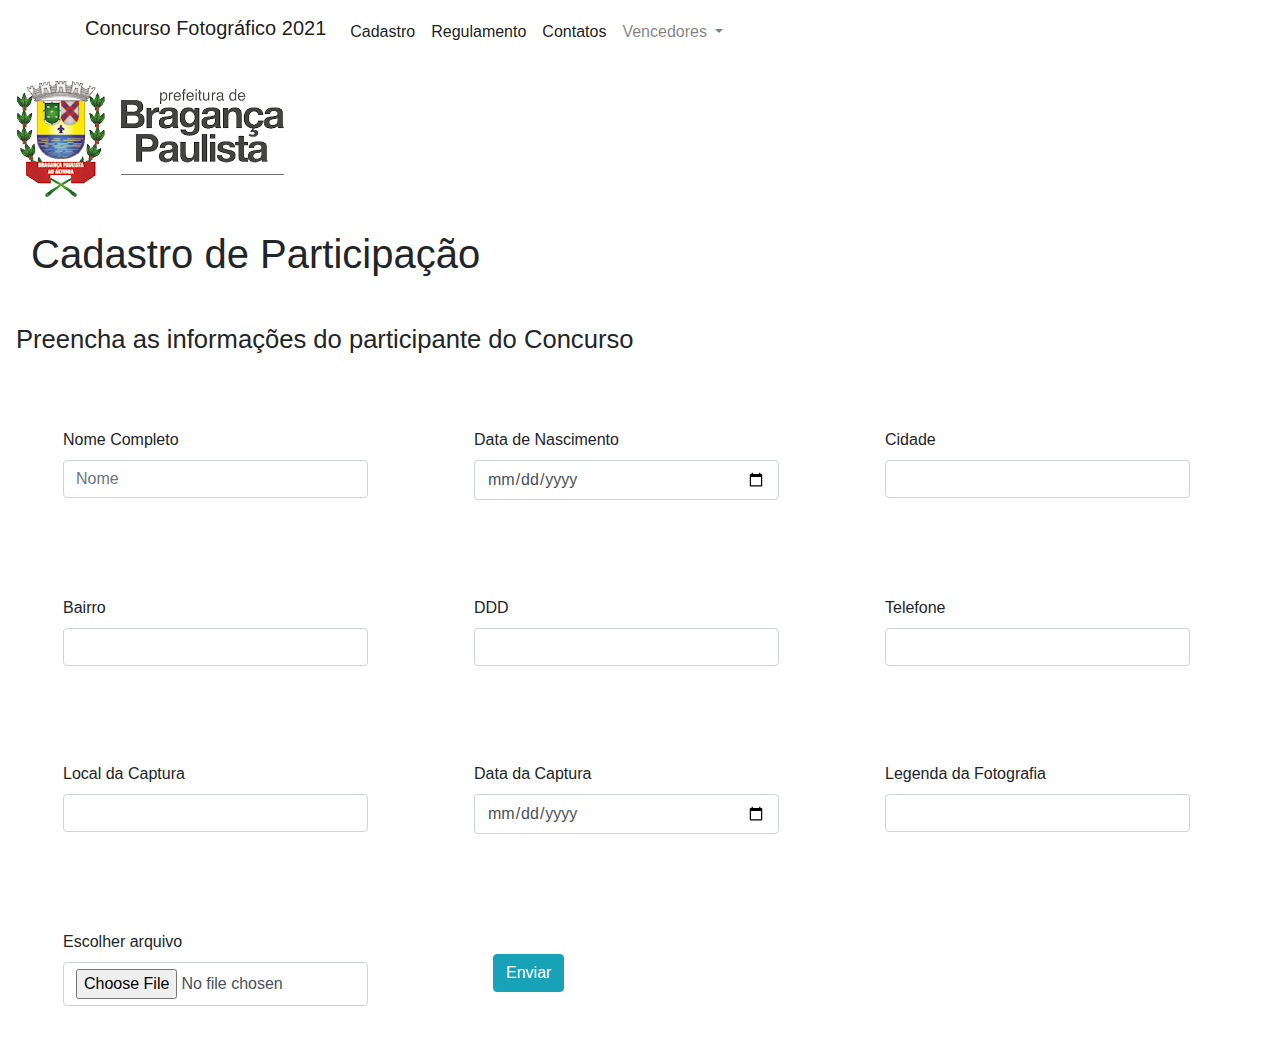
==== cadastro.html @ 0d0484a4 "to tentando" ====
<!DOCTYPE html>
<html lang="pt-br">
    <head>
        <meta charset="UTF-8">
        <meta http-equiv="X-UA-Compatible" content="IE=edge">
        <meta name="viewport" content="width=device-width, initial-scale=1.0">
        <title>Cadastro</title>
        <link rel="shortcut icon" href="/imagens/favicon.ico" type="image/x-icon">
        <link rel="stylesheet" href="style.css"> 
        <link rel="stylesheet" href="https://maxcdn.bootstrapcdn.com/bootstrap/4.0.0/css/bootstrap.min.css" 
            integrity="sha384-Gn5384xqQ1aoWXA+058RXPxPg6fy4IWvTNh0E263XmFcJlSAwiGgFAW/dAiS6JXm" crossorigin="anonymous">
    </head>

<nav class="navbar navbar-expand-lg navbar-light bg-gradient">
    <div class="container"> 
        <a class="navbar-brand h1 md-0" href="#">Concurso Fotográfico 2021</a>
    <button class="navbar-toggler" type="button" data-toggle="collapse" data-target="#navbarSupportedContent" aria-controls="navbarSupportedContent" aria-expanded="false" aria-label="Toggle navigation">
        <span class="navbar-toggler-icon"></span>
    </button>
       
    <div class="collapse navbar-collapse" id="navbarSupportedContent">
      <ul class="navbar-nav mr-auto">
        <li class="nav-item active">
            <a class="nav-link" href="#">Cadastro <span class="sr-only">(current)</span></a>
        </li>
        <li class="nav-item active">
            <a class="nav-link" href="#">Regulamento <span class="sr-only">(current)</span></a>
        </li>
        <li class="nav-item active">
            <a class="nav-link" href="#">Contatos <span class="sr-only">(current)</span></a>
        </li>
        <li class="nav-item dropdown">
            <a class="nav-link dropdown-toggle" href="#" id="navbarDropdown" role="button" data-toggle="dropdown" aria-haspopup="true" aria-expanded="false">
                 Vencedores
            </a>
        <div class="dropdown-menu" aria-labelledby="navbarDropdown">
            <a class="dropdown-item" href="#">Edição Atual 2021</a>
            <a class="dropdown-item" href="#">Edição 2020</a>
        </li>
      </ul>
        </div>
    </div>
</nav>

<!-- Foto de Cabeçalho   -->
<div class="img">
    <img src="/imagens/prefeitura_logo2.png" align="middle" alt="Logo da Prefeitura de Bragança Paulista">
</div>

<header>
    <div class="container-fluid">
     <div class="header">
        <h1 class="p-3">Cadastro de Participação</h1>
    </div>
      </div>
</header>
<main>
    <div class="description">
        <h2 class="p-3"><small>Preencha as informações do participante do Concurso</small></h2> 
    </div> 
    <form class="container-fluid">
        <div class="form-row">
            <div class="col-md-3 col-sm-auto m-5">
                <label>Nome Completo</label>
                <input type="text" class="form-control" id="nome" placeholder="Nome">
            </div>
            <div class="col-md-3 col-sm-auto m-5">
                <label>Data de Nascimento</label>
                <input type="date" class="form-control" id="data" placeholder="Data de Nascimento">
            </div>
            <div class="col-md-3 col-sm-auto m-5">
                <label>Cidade</label>
                <input type="text" class="form-control" id="cidade">
            </div>
            <div class="col-md-3 col-sm-auto m-5">
                <label>Bairro</label>
                <input type="text" class="form-control" id="bairro">
            </div>
            <div class="col-md-3 col-sm-auto m-5">
                <label>DDD</label>
                <input type="text" class="form-control" id="ddd">
            </div>
            <div class="col-md-3 col-sm-auto m-5">
                <label>Telefone</label>
                <input type="text" class="form-control" id="telefone">
            </div>
            <div class="col-md-3 col-sm-auto m-5">
                <label>Local da Captura</label>
                <input type="text" class="form-control" id="local_cap">
            </div>
            <div class="col-md-3 col-sm-auto m-5">
                <label>Data da Captura</label>
                <input type="date" class="form-control" id="data_cap">
            </div>
            <div class="col-md-3 col-sm-auto m-5">
                <label>Legenda da Fotografia</label>
                <input type="text" class="form-control" id="legenda">
            </div>
            <div class="col-md-3 col-sm-auto m-5">
                <label>Escolher arquivo</label>
                <input type="file" class="form-control" id="arquivo">
            </div>
            <div class="p-4 col-md-4 col-sm-auto m-5">
                <button type="button" class="btn btn-info">Enviar</button>
            </div>    
        </div>
    </form>
</main>

<script src="https://code.jquery.com/jquery-3.2.1.slim.min.js" integrity="sha384-KJ3o2DKtIkvYIK3UENzmM7KCkRr/rE9/Qpg6aAZGJwFDMVNA/GpGFF93hXpG5KkN" crossorigin="anonymous"></script>
<script src="https://cdnjs.cloudflare.com/ajax/libs/popper.js/1.12.9/umd/popper.min.js" integrity="sha384-ApNbgh9B+Y1QKtv3Rn7W3mgPxhU9K/ScQsAP7hUibX39j7fakFPskvXusvfa0b4Q" crossorigin="anonymous"></script>
<script src="https://maxcdn.bootstrapcdn.com/bootstrap/4.0.0/js/bootstrap.min.js" integrity="sha384-JZR6Spejh4U02d8jOt6vLEHfe/JQGiRRSQQxSfFWpi1MquVdAyjUar5+76PVCmYl" crossorigin="anonymous"></script>

</body>
</html>
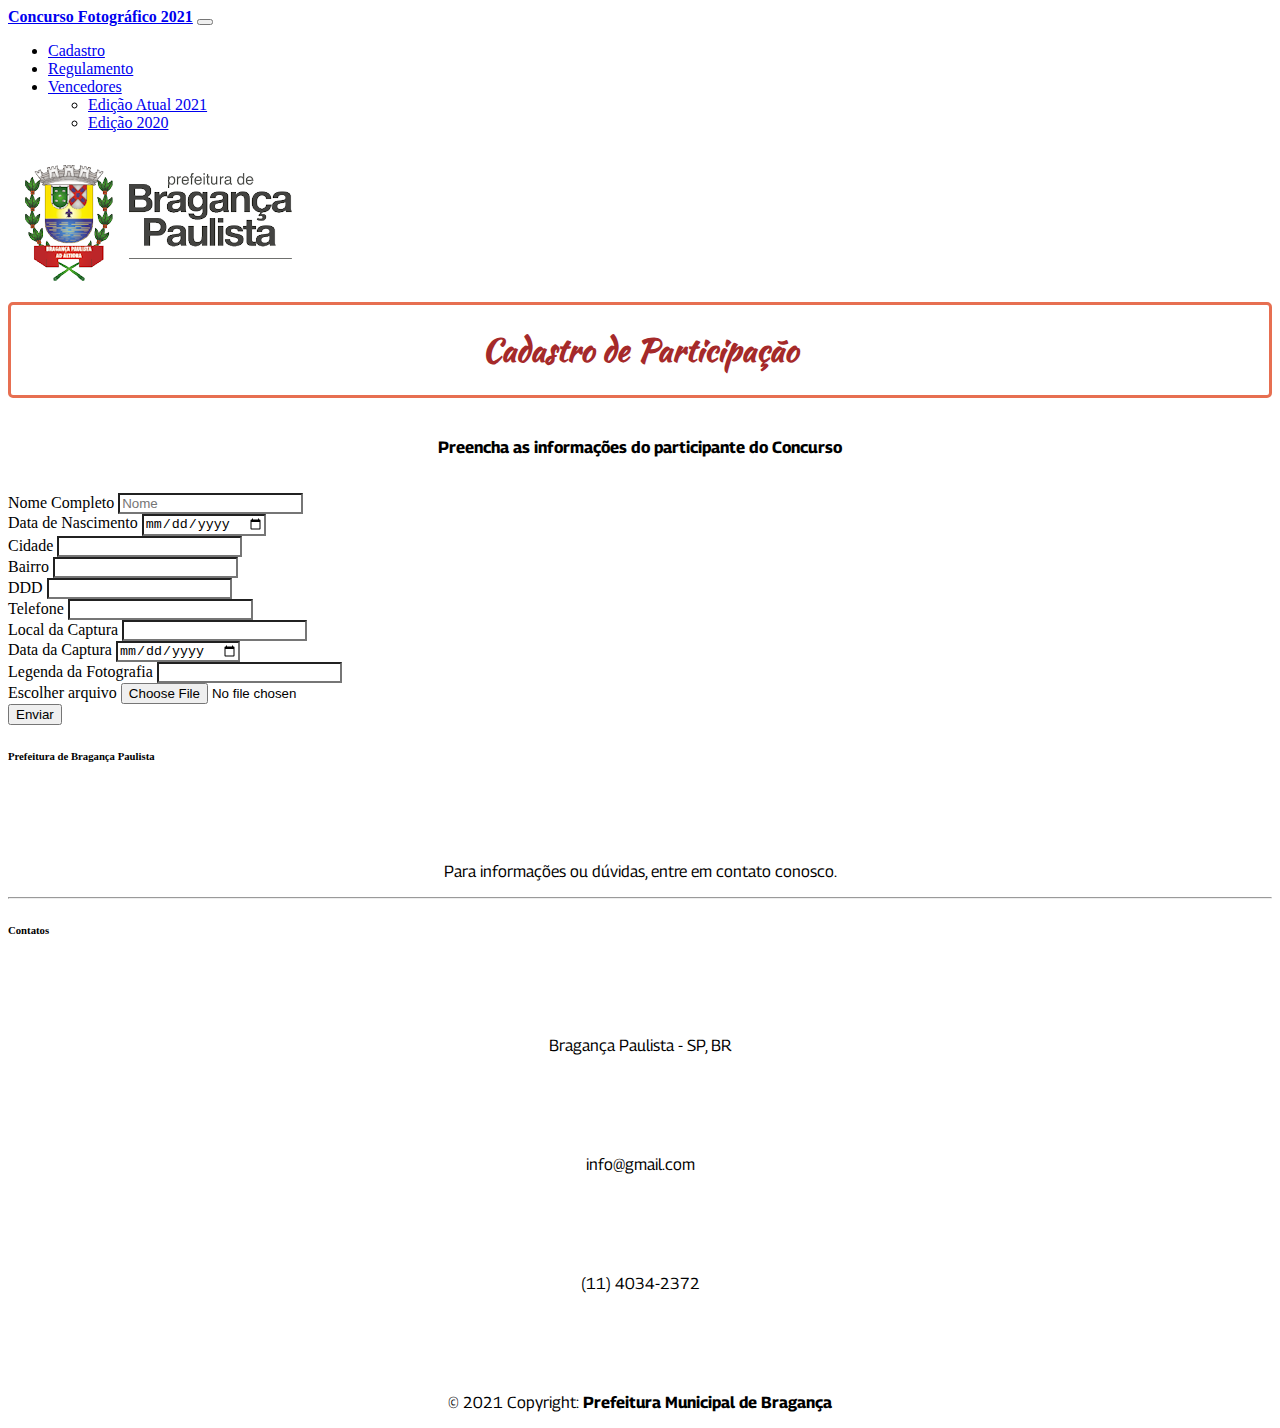
==== commit 80fcc69c: "06/08" ====
--- a/cadastro.html
+++ b/cadastro.html
@@ -7,46 +7,50 @@
         <title>Cadastro</title>
         <link rel="shortcut icon" href="/imagens/favicon.ico" type="image/x-icon">
         <link rel="stylesheet" href="style.css"> 
-        <link rel="stylesheet" href="https://maxcdn.bootstrapcdn.com/bootstrap/4.0.0/css/bootstrap.min.css" 
-            integrity="sha384-Gn5384xqQ1aoWXA+058RXPxPg6fy4IWvTNh0E263XmFcJlSAwiGgFAW/dAiS6JXm" crossorigin="anonymous">
+        <link href="https://cdn.jsdelivr.net/npm/bootstrap@5.1.0/dist/css/bootstrap.min.css" rel="stylesheet" 
+            integrity="sha384-KyZXEAg3QhqLMpG8r+8fhAXLRk2vvoC2f3B09zVXn8CA5QIVfZOJ3BCsw2P0p/We" crossorigin="anonymous">
     </head>
 
-<nav class="navbar navbar-expand-lg navbar-light bg-gradient">
-    <div class="container"> 
-        <a class="navbar-brand h1 md-0" href="#">Concurso Fotográfico 2021</a>
-    <button class="navbar-toggler" type="button" data-toggle="collapse" data-target="#navbarSupportedContent" aria-controls="navbarSupportedContent" aria-expanded="false" aria-label="Toggle navigation">
+<!--Início do Body-->    
+<body>
+
+<!--Início NavBar-->
+<nav class="navbar navbar-expand-lg navbar-light bg-light">
+    <div class="container-fluid">
+      <a class="navbar-brand" href="#"><strong>Concurso Fotográfico 2021</strong></a>
+      <button class="navbar-toggler" type="button" data-bs-toggle="collapse" data-bs-target="#navbarSupportedContent" aria-controls="navbarSupportedContent" aria-expanded="false" aria-label="Toggle navigation">
         <span class="navbar-toggler-icon"></span>
-    </button>
-       
-    <div class="collapse navbar-collapse" id="navbarSupportedContent">
-      <ul class="navbar-nav mr-auto">
-        <li class="nav-item active">
-            <a class="nav-link" href="#">Cadastro <span class="sr-only">(current)</span></a>
-        </li>
-        <li class="nav-item active">
-            <a class="nav-link" href="#">Regulamento <span class="sr-only">(current)</span></a>
-        </li>
-        <li class="nav-item active">
-            <a class="nav-link" href="#">Contatos <span class="sr-only">(current)</span></a>
-        </li>
-        <li class="nav-item dropdown">
-            <a class="nav-link dropdown-toggle" href="#" id="navbarDropdown" role="button" data-toggle="dropdown" aria-haspopup="true" aria-expanded="false">
-                 Vencedores
+      </button>
+      <div class="collapse navbar-collapse" id="navbarSupportedContent">
+        <ul class="navbar-nav me-auto mb-2 mb-lg-0">
+          <li class="nav-item">
+            <a class="nav-link active" aria-current="page" href="#">Cadastro</a>
+          </li>
+          <li class="nav-item">
+            <a class="nav-link" href="#">Regulamento</a>
+          </li>
+          <li class="nav-item dropdown">
+            <a class="nav-link dropdown-toggle" href="#" id="navbarDropdown" role="button" data-bs-toggle="dropdown" aria-expanded="false">
+              Vencedores
             </a>
-        <div class="dropdown-menu" aria-labelledby="navbarDropdown">
-            <a class="dropdown-item" href="#">Edição Atual 2021</a>
-            <a class="dropdown-item" href="#">Edição 2020</a>
-        </li>
-      </ul>
-        </div>
+            <ul class="dropdown-menu" aria-labelledby="navbarDropdown">
+              <li><a class="dropdown-item" href="#">Edição Atual 2021</a></li>
+              <li><a class="dropdown-item" href="#">Edição 2020</a></li>
+            </ul>
+          </li>
+        </ul>
+      </div>
     </div>
-</nav>
+  </nav>
+<!--Fim do NavBar-->
 
-<!-- Foto de Cabeçalho   -->
+<!--Início do Cabeçalho-->
 <div class="img">
-    <img src="/imagens/prefeitura_logo2.png" align="middle" alt="Logo da Prefeitura de Bragança Paulista">
+    <img src="/imagens/prefeitura_logo2.png" alt="Logo da Prefeitura de Bragança Paulista">
 </div>
+<!--Fim Cabeçalho-->
 
+<!-- Fim Header -->
 <header>
     <div class="container-fluid">
      <div class="header">
@@ -54,17 +58,24 @@
     </div>
       </div>
 </header>
+<!--Fim Header-->
+
+<!--Main-->
 <main>
+  
     <div class="description">
         <h2 class="p-3"><small>Preencha as informações do participante do Concurso</small></h2> 
     </div> 
-    <form class="container-fluid">
-        <div class="form-row">
+
+    <!--Início Form-->
+    <div class="container-fluid">
+        <div class="cont">
+        <div class="row">
             <div class="col-md-3 col-sm-auto m-5">
                 <label>Nome Completo</label>
                 <input type="text" class="form-control" id="nome" placeholder="Nome">
             </div>
-            <div class="col-md-3 col-sm-auto m-5">
+            <div class="col-md-2 col-sm-auto m-5">
                 <label>Data de Nascimento</label>
                 <input type="date" class="form-control" id="data" placeholder="Data de Nascimento">
             </div>
@@ -72,17 +83,19 @@
                 <label>Cidade</label>
                 <input type="text" class="form-control" id="cidade">
             </div>
-            <div class="col-md-3 col-sm-auto m-5">
+            <div class="col-md-2 col-sm-auto m-5">
                 <label>Bairro</label>
                 <input type="text" class="form-control" id="bairro">
             </div>
-            <div class="col-md-3 col-sm-auto m-5">
+            <div class="col-auto">
+                <div class="col-md-1 col-sm-auto m-5">
                 <label>DDD</label>
                 <input type="text" class="form-control" id="ddd">
-            </div>
-            <div class="col-md-3 col-sm-auto m-5">
-                <label>Telefone</label>
-                <input type="text" class="form-control" id="telefone">
+                </div>
+                <div class="col-md-2 col-sm-auto m-5">
+                    <label>Telefone</label>
+                    <input type="text" class="form-control" id="telefone">
+                </div>
             </div>
             <div class="col-md-3 col-sm-auto m-5">
                 <label>Local da Captura</label>
@@ -97,19 +110,85 @@
                 <input type="text" class="form-control" id="legenda">
             </div>
             <div class="col-md-3 col-sm-auto m-5">
+                
+            </div>
+            <div class="col-md-4 col-sm-auto">
                 <label>Escolher arquivo</label>
                 <input type="file" class="form-control" id="arquivo">
             </div>
-            <div class="p-4 col-md-4 col-sm-auto m-5">
+            <div class="col-md-3 col-sm-auto p-4">
                 <button type="button" class="btn btn-info">Enviar</button>
             </div>    
         </div>
+    </div>
+  </div>
     </form>
+    <!--Fim do Form-->
+
+<!-- Início Footer -->
+<footer class="page-footer font-small mdb-color pt-4">
+
+    <!-- Início Footer Links -->
+    <div class="container text-center text-md-left">
+  
+      <!-- Início Footer links -->
+      <div class="row text-center text-md-left mt-3 pb-3">
+  
+        <!-- Grid column -->
+        <div class="col-md-3 col-lg-3 col-xl-3 mx-auto mt-3">
+          <h6 class="text-center text-uppercase mb-4 font-weight-bold">Prefeitura de Bragança Paulista</h6>
+          <p>Para informações ou dúvidas, entre em contato conosco.</p>
+        </div>
+  
+        <!-- Grid column -->
+        <hr class="w-100 clearfix d-md-none">
+  
+        <!-- Início Grid column -->
+        <div class="col-md-4 col-lg-3 col-xl-3 mx-auto mt-3">
+          <h6 class="text-center text-uppercase mb-4 font-weight-bold">Contatos</h6>
+          <p>
+            <i class="fas fa-home mr-3"></i>Bragança Paulista - SP, BR</p>
+          <p>
+            <i class="fas fa-envelope mr-3"></i> info@gmail.com</p>
+          <p>
+            <i class="fas fa-phone mr-3"></i> (11) 4034-2372 </p>
+          
+        </div>
+        <!-- Fim Grid column -->
+  
+      </div>
+      <!-- Fim Footer links -->
+
+      <!-- Fim Grid row -->
+      <div class="row d-flex align-items-center">
+  
+        <!-- FimGrid column -->
+        <div class="col-md-7 col-lg-8">
+  
+          <!--Copyright-->
+          <p class="text-center text-md-center">© 2021 Copyright:
+              <strong> Prefeitura Municipal de Bragança</strong>
+            </a>
+          </p>
+  
+        </div>
+        <!-- Fim Grid column -->
+
+        </div>
+        <!-- Fim Grid column -->
+  
+      </div>
+      <!-- Fim Grid row -->
+  
+  </footer>
+  <!-- Fim Footer -->    
+
 </main>
+<!--Fim do Main-->
 
-<script src="https://code.jquery.com/jquery-3.2.1.slim.min.js" integrity="sha384-KJ3o2DKtIkvYIK3UENzmM7KCkRr/rE9/Qpg6aAZGJwFDMVNA/GpGFF93hXpG5KkN" crossorigin="anonymous"></script>
-<script src="https://cdnjs.cloudflare.com/ajax/libs/popper.js/1.12.9/umd/popper.min.js" integrity="sha384-ApNbgh9B+Y1QKtv3Rn7W3mgPxhU9K/ScQsAP7hUibX39j7fakFPskvXusvfa0b4Q" crossorigin="anonymous"></script>
-<script src="https://maxcdn.bootstrapcdn.com/bootstrap/4.0.0/js/bootstrap.min.js" integrity="sha384-JZR6Spejh4U02d8jOt6vLEHfe/JQGiRRSQQxSfFWpi1MquVdAyjUar5+76PVCmYl" crossorigin="anonymous"></script>
+<script src="https://cdn.jsdelivr.net/npm/bootstrap@5.1.0/dist/js/bootstrap.bundle.min.js" integrity="sha384-U1DAWAznBHeqEIlVSCgzq+c9gqGAJn5c/t99JyeKa9xxaYpSvHU5awsuZVVFIhvj" crossorigin="anonymous"></script>
 
 </body>
+<!--Fim do Body-->
+
 </html>--- a/style.css
+++ b/style.css
@@ -0,0 +1,63 @@
+@charset "UTF-8";
+@import url('https://fonts.googleapis.com/css2?family=Kaushan+Script&display=swap'); 
+@import url('https://fonts.googleapis.com/css2?family=Georama:wght@100;300;400;500&display=swap');
+
+:root {
+    --color: #F5BB90;
+}
+
+body {
+    /* background-image:linear-gradient(to right, var(--color), 
+    #E76F51); */
+    font: size 20px;
+}
+
+img {
+    background-image: url("/imagens/fundo.jpg");
+}
+
+/* img {
+    margin: 0px 50px 75px 100px;
+} */
+
+.header {
+    margin:auto;
+    color: brown;
+    text-align:center;
+    font-family:'Kaushan Script', cursive;
+    font-size: medium;
+    border: 3px solid #E76F51 ;
+    border-radius: 5px;
+}
+
+.description {
+    color:black;
+    text-align:center;
+    font-size: small;
+    font-family:'Georama', sans-serif;
+    padding:20px;
+}
+
+p {
+    margin-top: 100px;
+    text-align: center;
+    font-size: medium;
+    color:black;
+    font-family: 'Georama', sans-serif;
+}
+
+.form-row {
+    font-family: 'Georama', sans-serif;
+    color:black;
+    font-weight:500;
+
+}
+
+input[type="text"], input[type="file"], input[type="date"] {
+    background-color:transparent;
+}
+
+.cont {
+    display:flex;
+    align-items: stretch;
+}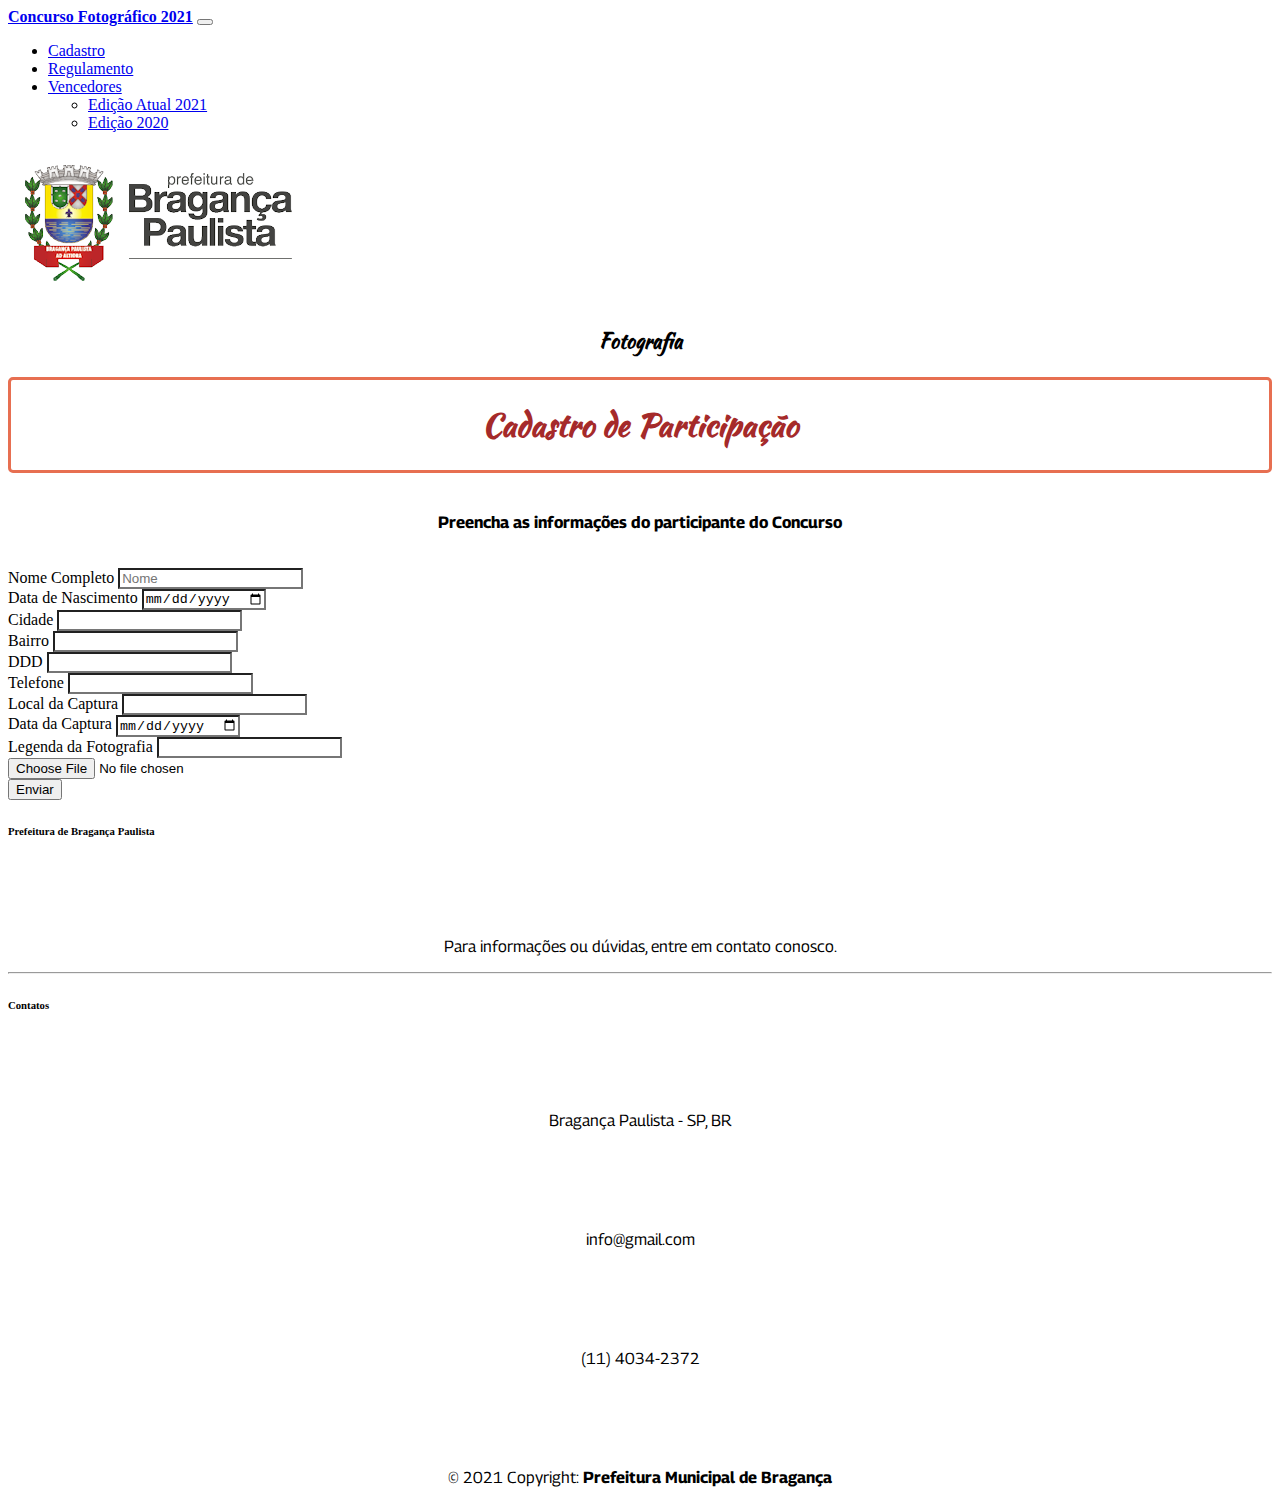
==== commit 19c801a9: "ultimo 06/08" ====
--- a/cadastro.html
+++ b/cadastro.html
@@ -45,14 +45,20 @@
 <!--Fim do NavBar-->
 
 <!--Início do Cabeçalho-->
-<div class="img">
-    <img src="/imagens/prefeitura_logo2.png" alt="Logo da Prefeitura de Bragança Paulista">
+<div class="row">
+    <div class="col-md-10 mb-5 mt-3">
+        <img src="/imagens/prefeitura_logo2.png" alt="Logo da Prefeitura de Bragança Paulista">
+    </div>   
+            <div class="st col-md-2 my-5">
+                <h2><small>Fotografia</small></h2>
+            </div>
+    
 </div>
 <!--Fim Cabeçalho-->
 
 <!-- Fim Header -->
 <header>
-    <div class="container-fluid">
+    <div class="container">
      <div class="header">
         <h1 class="p-3">Cadastro de Participação</h1>
     </div>
@@ -69,64 +75,60 @@
 
     <!--Início Form-->
     <div class="container-fluid">
-        <div class="cont">
-        <div class="row">
-            <div class="col-md-3 col-sm-auto m-5">
-                <label>Nome Completo</label>
-                <input type="text" class="form-control" id="nome" placeholder="Nome">
-            </div>
-            <div class="col-md-2 col-sm-auto m-5">
-                <label>Data de Nascimento</label>
-                <input type="date" class="form-control" id="data" placeholder="Data de Nascimento">
-            </div>
-            <div class="col-md-3 col-sm-auto m-5">
-                <label>Cidade</label>
-                <input type="text" class="form-control" id="cidade">
-            </div>
-            <div class="col-md-2 col-sm-auto m-5">
+        <div class="row justify-content-center">
+          <div class="col-md-3 col-sm-auto m-5">
+            <label>Nome Completo</label>
+            <input type="text" class="form-control" id="nome" placeholder="Nome">
+          </div>
+          <div class="col-md-2 col-sm-auto m-5">
+            <label>Data de Nascimento</label>
+            <input type="date" class="form-control" id="data" placeholder="Data de Nascimento">
+          </div>
+          <div class="col-md-3 col-sm-auto m-5">
+            <label>Cidade</label>
+            <input type="text" class="form-control" id="cidade">
+          </div>
+          <div class="row justify-content-md-center p-0">
+              <div class="col-md-2 col-sm-auto my-5">
                 <label>Bairro</label>
                 <input type="text" class="form-control" id="bairro">
-            </div>
-            <div class="col-auto">
-                <div class="col-md-1 col-sm-auto m-5">
-                <label>DDD</label>
-                <input type="text" class="form-control" id="ddd">
+              </div>
+              <div class="row col-auto justify-content-center">
+                <div class="col-md-1 col-sm-auto my-5">
+                  <label>DDD</label>
+                  <input type="text" class="form-control" id="ddd">
                 </div>
-                <div class="col-md-2 col-sm-auto m-5">
-                    <label>Telefone</label>
-                    <input type="text" class="form-control" id="telefone">
+                <div class="col-md-5 col-sm-auto my-5">
+                  <label>Telefone</label>
+                  <input type="text" class="form-control" id="telefone">
                 </div>
-            </div>
-            <div class="col-md-3 col-sm-auto m-5">
-                <label>Local da Captura</label>
-                <input type="text" class="form-control" id="local_cap">
-            </div>
-            <div class="col-md-3 col-sm-auto m-5">
-                <label>Data da Captura</label>
-                <input type="date" class="form-control" id="data_cap">
-            </div>
-            <div class="col-md-3 col-sm-auto m-5">
-                <label>Legenda da Fotografia</label>
-                <input type="text" class="form-control" id="legenda">
-            </div>
-            <div class="col-md-3 col-sm-auto m-5">
-                
-            </div>
-            <div class="col-md-4 col-sm-auto">
-                <label>Escolher arquivo</label>
-                <input type="file" class="form-control" id="arquivo">
-            </div>
-            <div class="col-md-3 col-sm-auto p-4">
-                <button type="button" class="btn btn-info">Enviar</button>
-            </div>    
+              </div>
+          </div>
+          <div class="col-md-3 col-sm-auto m-5">
+            <label>Local da Captura</label>
+            <input type="text" class="form-control" id="local_cap">
+          </div>
+          <div class="col-md-2 col-sm-auto m-5">
+              <label>Data da Captura</label>
+              <input type="date" class="form-control" id="data_cap">
+          </div>
+          <div class="col-md-3 col-sm-auto m-5">
+              <label>Legenda da Fotografia</label>
+              <input type="text" class="form-control" id="legenda">
+          </div>
+          <div class="col-md-4 col-sm-auto mt-5 mb-5">
+            <input type="file" class="form-control" id="arquivo">
+          </div>
+          <div class="col-md-3 col-auto col-sm-auto p-4 mt-4">
+              <button type="button" class="btn btn-info">Enviar</button>
+          </div>
         </div>
-    </div>
-  </div>
+      </div>
     </form>
     <!--Fim do Form-->
 
 <!-- Início Footer -->
-<footer class="page-footer font-small mdb-color pt-4">
+<footer class="page-footer font-small mdb-color pt-4 mt-5">
 
     <!-- Início Footer Links -->
     <div class="container text-center text-md-left">
--- a/style.css
+++ b/style.css
@@ -5,20 +5,6 @@
 :root {
     --color: #F5BB90;
 }
-
-body {
-    /* background-image:linear-gradient(to right, var(--color), 
-    #E76F51); */
-    font: size 20px;
-}
-
-img {
-    background-image: url("/imagens/fundo.jpg");
-}
-
-/* img {
-    margin: 0px 50px 75px 100px;
-} */
 
 .header {
     margin:auto;
@@ -29,6 +15,28 @@
     border: 3px solid #E76F51 ;
     border-radius: 5px;
 }
+
+body {
+    /* background-image:linear-gradient(to right, var(--color), 
+    #E76F51); */
+    font: size 20px;
+}
+
+.st {
+    color: black;
+    text-align:center;
+    font-family:'Kaushan Script', cursive;
+    font-size: medium;
+}
+
+img {
+    /* background-image: url("/imagens/fundo.jpg"); */
+    width:auto;
+}
+
+/* img {
+    margin: 0px 50px 75px 100px;
+} */
 
 .description {
     color:black;
@@ -58,6 +66,5 @@
 }
 
 .cont {
-    display:flex;
-    align-items: stretch;
+    display: flex;
 }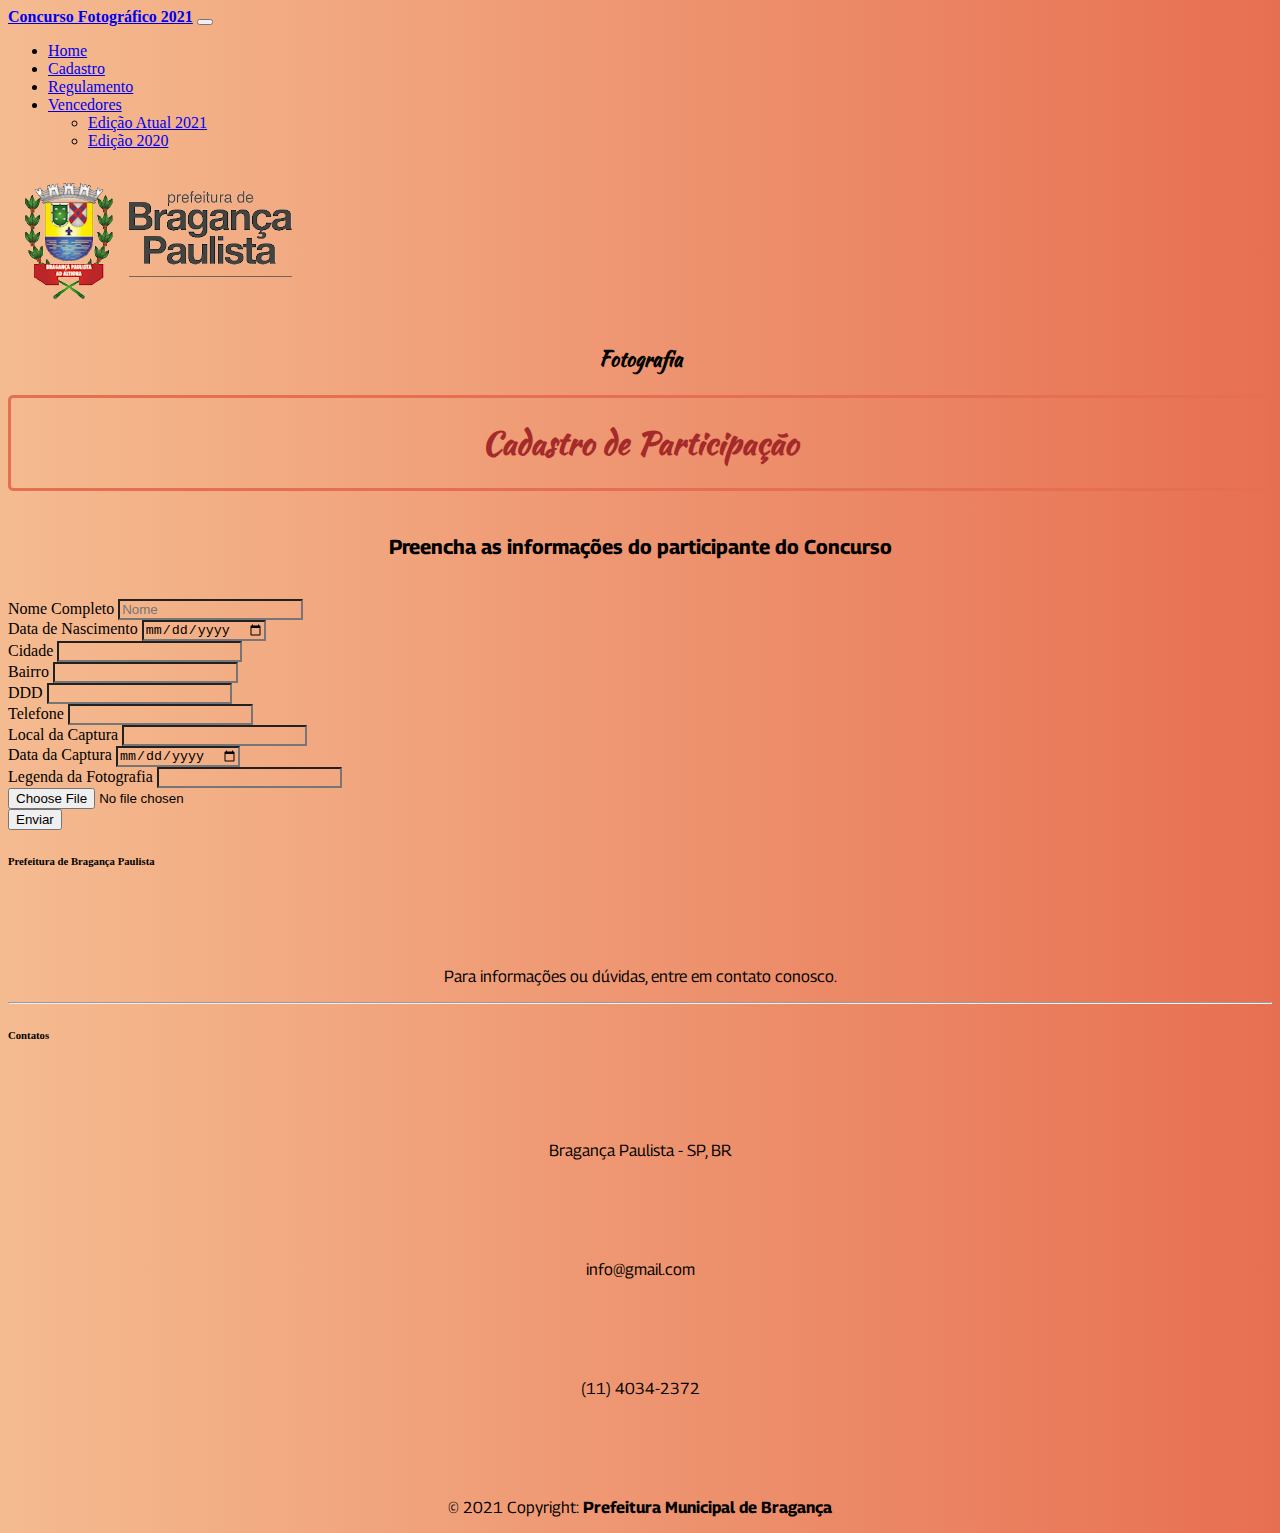
==== commit e493f4aa: "carousel ok" ====
--- a/cadastro.html
+++ b/cadastro.html
@@ -24,18 +24,21 @@
       <div class="collapse navbar-collapse" id="navbarSupportedContent">
         <ul class="navbar-nav me-auto mb-2 mb-lg-0">
           <li class="nav-item">
-            <a class="nav-link active" aria-current="page" href="#">Cadastro</a>
+            <a class="nav-link active" aria-current="page" href="index.html">Home</a>
           </li>
           <li class="nav-item">
-            <a class="nav-link" href="#">Regulamento</a>
+            <a class="nav-link active" aria-current="page" href="cadastro.html">Cadastro</a>
+          </li>
+          <li class="nav-item">
+            <a class="nav-link" href="regulamento.html">Regulamento</a>
           </li>
           <li class="nav-item dropdown">
             <a class="nav-link dropdown-toggle" href="#" id="navbarDropdown" role="button" data-bs-toggle="dropdown" aria-expanded="false">
               Vencedores
             </a>
             <ul class="dropdown-menu" aria-labelledby="navbarDropdown">
-              <li><a class="dropdown-item" href="#">Edição Atual 2021</a></li>
-              <li><a class="dropdown-item" href="#">Edição 2020</a></li>
+              <li><a class="dropdown-item" href="edicao2021.html">Edição Atual 2021</a></li>
+              <li><a class="dropdown-item" href="edicao2020.html">Edição 2020</a></li>
             </ul>
           </li>
         </ul>
@@ -56,7 +59,7 @@
 </div>
 <!--Fim Cabeçalho-->
 
-<!-- Fim Header -->
+<!-- Começo Header -->
 <header>
     <div class="container">
      <div class="header">
@@ -74,7 +77,7 @@
     </div> 
 
     <!--Início Form-->
-    <div class="container-fluid">
+    <div class="container">
         <div class="row justify-content-center">
           <div class="col-md-3 col-sm-auto m-5">
             <label>Nome Completo</label>
--- a/style.css
+++ b/style.css
@@ -17,8 +17,8 @@
 }
 
 body {
-    /* background-image:linear-gradient(to right, var(--color), 
-    #E76F51); */
+    background-image:linear-gradient(to right, var(--color), 
+    #E76F51); 
     font: size 20px;
 }
 
@@ -29,9 +29,10 @@
     font-size: medium;
 }
 
-img {
+image {
     /* background-image: url("/imagens/fundo.jpg"); */
-    width:auto;
+    height:50px;
+    width:50px;
 }
 
 /* img {
@@ -41,9 +42,10 @@
 .description {
     color:black;
     text-align:center;
-    font-size: small;
+    font-size: medium;
     font-family:'Georama', sans-serif;
     padding:20px;
+    font-weight: 300;
 }
 
 p {
@@ -67,4 +69,31 @@
 
 .cont {
     display: flex;
-}+}
+
+.titulo {
+    color:black;
+    text-align:center;
+    font-size: medium;
+    font-family:'Georama', sans-serif;
+    padding:20px;
+    font-weight:500;
+}
+
+.content {
+    color:black;
+    text-align:center;
+    font-size: medium;
+    font-family:'Georama', sans-serif;
+    padding:20px;
+    font-weight:400;
+}
+
+.fonte {
+    color:white;
+}
+
+.fontet {
+    color:orange;
+}
+
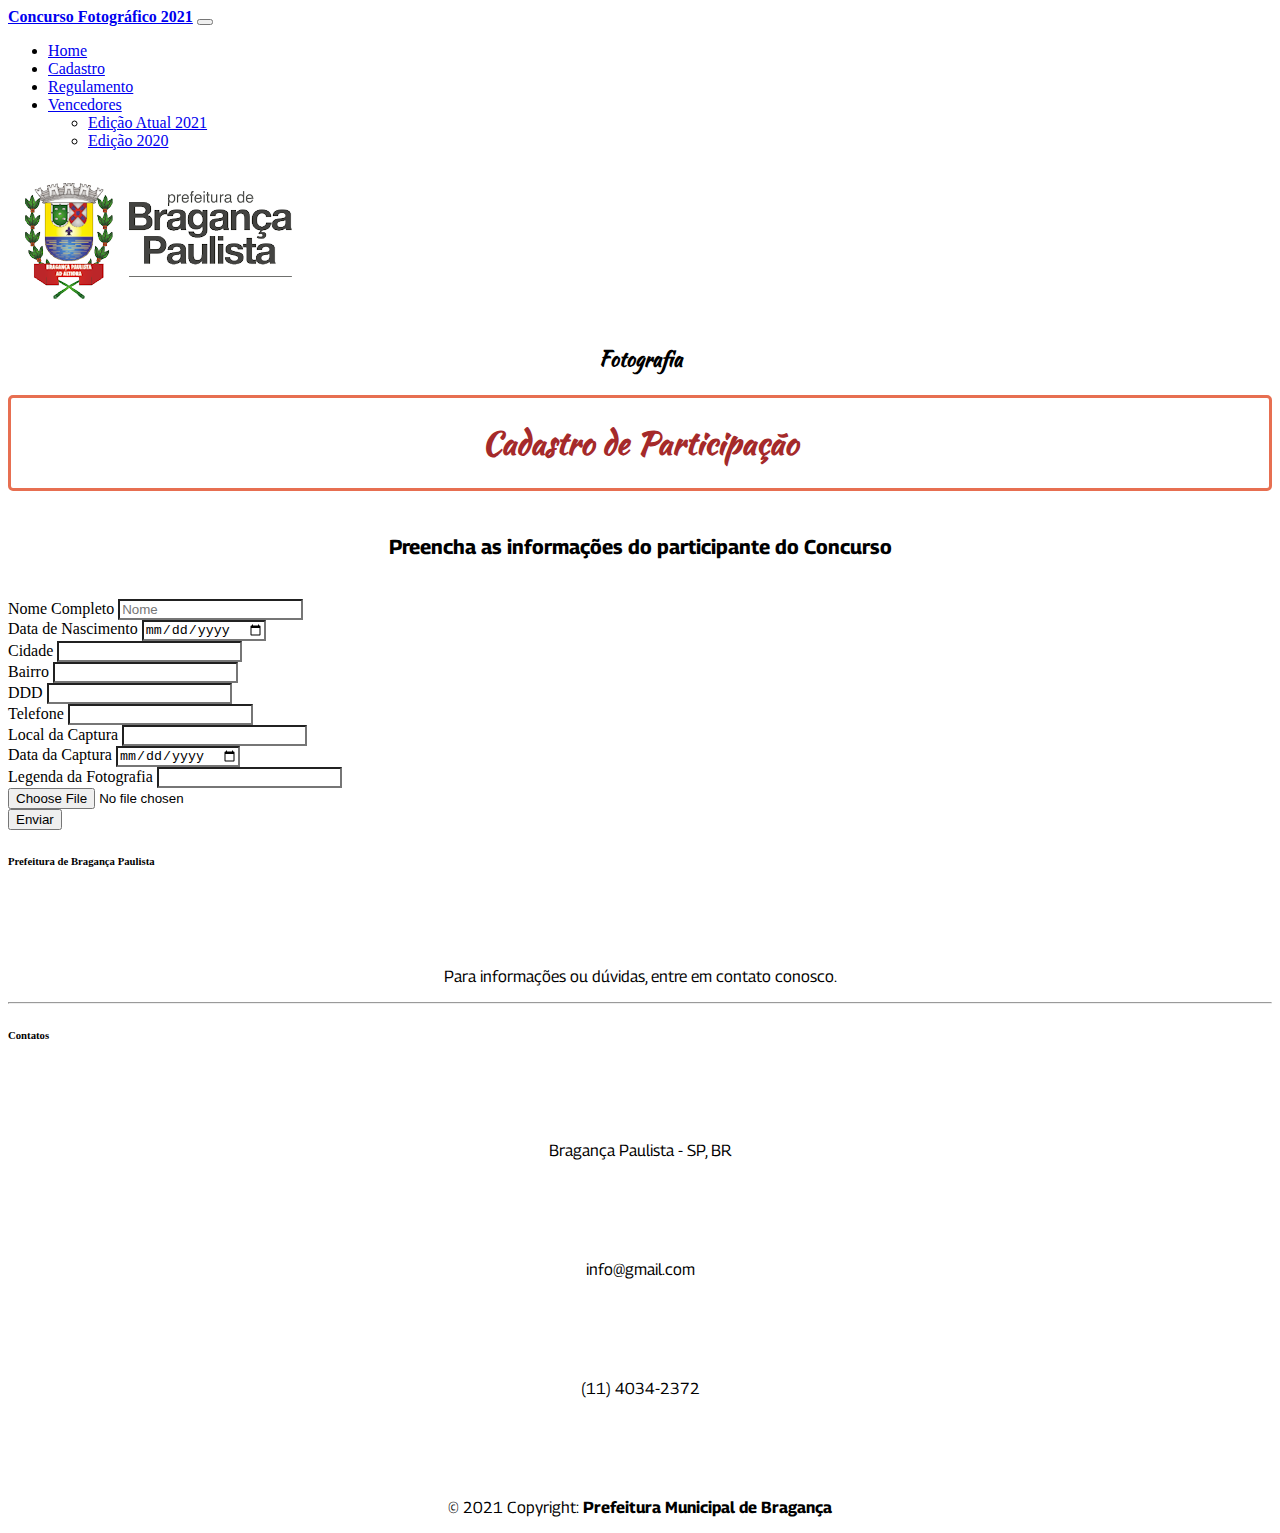
==== commit fcad9e5b: "ultimo" ====
--- a/cadastro.html
+++ b/cadastro.html
@@ -192,6 +192,7 @@
 <!--Fim do Main-->
 
 <script src="https://cdn.jsdelivr.net/npm/bootstrap@5.1.0/dist/js/bootstrap.bundle.min.js" integrity="sha384-U1DAWAznBHeqEIlVSCgzq+c9gqGAJn5c/t99JyeKa9xxaYpSvHU5awsuZVVFIhvj" crossorigin="anonymous"></script>
+<script src="js/validator.min.js"></script>
 
 </body>
 <!--Fim do Body-->
--- a/style.css
+++ b/style.css
@@ -17,8 +17,8 @@
 }
 
 body {
-    background-image:linear-gradient(to right, var(--color), 
-    #E76F51); 
+    /* background-image:linear-gradient(to right, var(--color), 
+    #E76F51);  */
     font: size 20px;
 }
 
@@ -87,6 +87,7 @@
     font-family:'Georama', sans-serif;
     padding:20px;
     font-weight:400;
+    margin: 60px;
 }
 
 .fonte {
